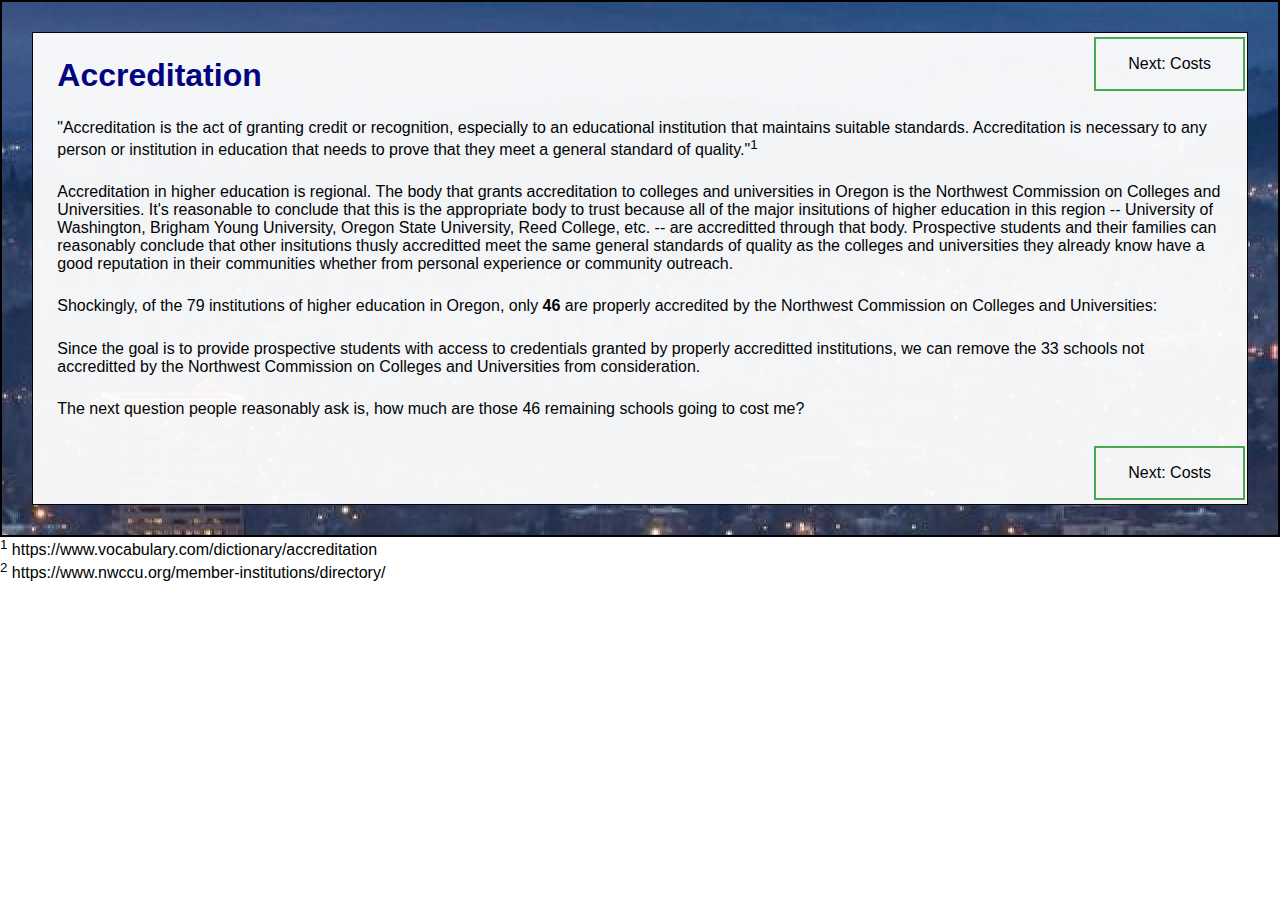
==== accreditation.html @ 28956d1e "code cleanup" ====
<!DOCTYPE html>
<html>
<head>
<title>How to pick a College in the State of Oregon?</title>
<link rel="stylesheet" type="text/css" href="project.css">
</head>

<script type="text/javascript" src="https://d3js.org/d3.v5.min.js"></script>
<script src="https://d3js.org/d3-scale-chromatic.v1.min.js"></script>

<body>

<div class="background">
	<div class="transbox">

<button class="button button1" onclick="location.href='costs.html';"  style="float: right;">Next: Costs</button>



<h1>Accreditation</h1>
<p>"Accreditation is the act of granting credit or recognition, especially to an educational institution that maintains suitable standards. Accreditation is necessary to any person or institution in education that needs to prove that they meet a general standard of quality."<sup>1</sup></p>

<p>Accreditation in higher education is regional. The body that grants accreditation to colleges and universities in Oregon is the Northwest Commission on Colleges and Universities. It's reasonable to conclude that this is the appropriate body to trust because all of the major insitutions of higher education in this region -- University of Washington, Brigham Young University, Oregon State University, Reed College, etc. -- are  accreditted through that body. Prospective students and their families can reasonably conclude that other insitutions thusly accreditted meet the same general standards of quality as the colleges and universities they already know have a good reputation in their communities whether from personal experience or community outreach.</p>

<p>Shockingly, of the 79 institutions of higher education in Oregon, only <b>46</b> are properly accredited by the Northwest Commission on Colleges and Universities:</p>

<center>
<div id="pie_chart"></div>
</center>

<p>Since the goal is to provide prospective students with access to credentials granted by properly accreditted institutions, we can remove the 33 schools not accreditted by the Northwest Commission on Colleges and Universities from consideration.</p>

<p>The next question people reasonably ask is, how much are those 46 remaining schools going to cost me?</p>


<div style="text-align:right; width:100%; padding:0;">
<button class="button button1" onclick="location.href='costs.html';">Next: Costs</button>
</div>





	</div>
</div>

<script>

var width = 500;
var height = 500;
var margin = 10;

var radius = Math.min(width, height) / 2 - margin;

var svg = d3.select("#pie_chart")
	.append("svg")
		.attr("width", width)
		.attr("height", height)
		.append("g")
			.attr("transform", "translate(" + width / 2 + "," + height / 2 + ")");

var data = {'NWCCU': 46, 'Other': 33};

var color = d3.scaleOrdinal()
	.domain(data)
	.range(d3.schemeSet2);


var pie = d3.pie()
	.value(function(d) {return d.value; });

var data_ready = pie(d3.entries(data));

var arcGenerator = d3.arc()
	.innerRadius(0)
	.outerRadius(radius)
		.startAngle(function(d) { return d.startAngle + Math.PI*3; })
		.endAngle(function(d) { return d.endAngle + Math.PI*3; });


svg.selectAll('pie_slices')
	.data(data_ready)
	.enter()
	.append('path')
		.attr('d', arcGenerator)
		.attr('fill', function(d){ return(color(d.data.key)) })
		.attr("stroke", "black")
		.style("stroke-width", "2px")
		.style("opacity", 0.9);

svg.selectAll('pie_slices')
	.data(data_ready)
	.enter()
	.append('text')
		.text(function(d){ return d.data.key})
		.attr("transform", function(d) { return "translate(" + arcGenerator.centroid(d) + ")";  })
		.style("text-anchor", "middle")
		.style("font-size", 16);

svg.selectAll('pie_slices')
	.data(data_ready)
	.enter()
	.append('text')
		.text(function(d){ return d.data.value})
		.attr("transform", function(d) { return "translate(" + arcGenerator.centroid(d) + ")";  })
		.attr("dy", +20)
		.style("text-anchor", "middle")
		.style("font-size", 14)
		.style("font-weight", "bold");

</script>

<sup>1</sup> https://www.vocabulary.com/dictionary/accreditation<br>
<sup>2</sup> https://www.nwccu.org/member-institutions/directory/<br>

<br><br>
</body>
</html>
---- project.css ----
body {
	margin: 0 auto;
	font-family: Tahoma, Verdana, Arial, sans-serif;
}

div.background {
	background: url(Portland.jpg) center no-repeat;
	border: 2px solid black;
}

div.transbox {
	margin: 30px;
	background-color: #ffffff;
	border: 1px solid black;
	opacity: 0.95;
}

div.transbox h1 {
	margin: 2%;
	font-weight: bold;
	color: navy;
}

div.transbox p {
	margin: 2%;
	color: #000000;
}

div.tooltip {	
    position: absolute;			
    text-align: center;			
    width: 80px;					
    height: 14px;					
    padding: 2px;				
    font: 12px sans-serif;		
    background: lightsteelblue;	
    border: 1px;		
    border-radius: 8px;			
    pointer-events: none;			
}

div.tooltip2 {
    position: absolute;
    text-align: left;
    width: 325px;
    height: 175px;
    padding: 2px;
    font: 14px sans-serif;
    background: white;
    border: 1px;
    border-radius: 8px;
    pointer-events: none;
}


h1 {
  color: navy;
  margin-left: 20px;
}

ul {
  padding-left: 100px;
}

.button {
  border: none;
  color: white;
  padding: 16px 32px;
  text-align: center;
  text-decoration: none;
  display: inline-block;
  font-size: 16px;
  margin: 4px 2px;
  transition-duration: 0.4s;
  cursor: pointer;
}

.button1 {
  background-color: white;
  color: black;
  border: 2px solid #4CAF50;
}

.button1:hover {
  background-color: #4CAF50;
  color: white;
}

.button2 {
  background-color: white;
  color: black;
  border: 2px solid #008CBA;
}

.button2:hover {
  background-color: #008CBA;
  color: white;
}
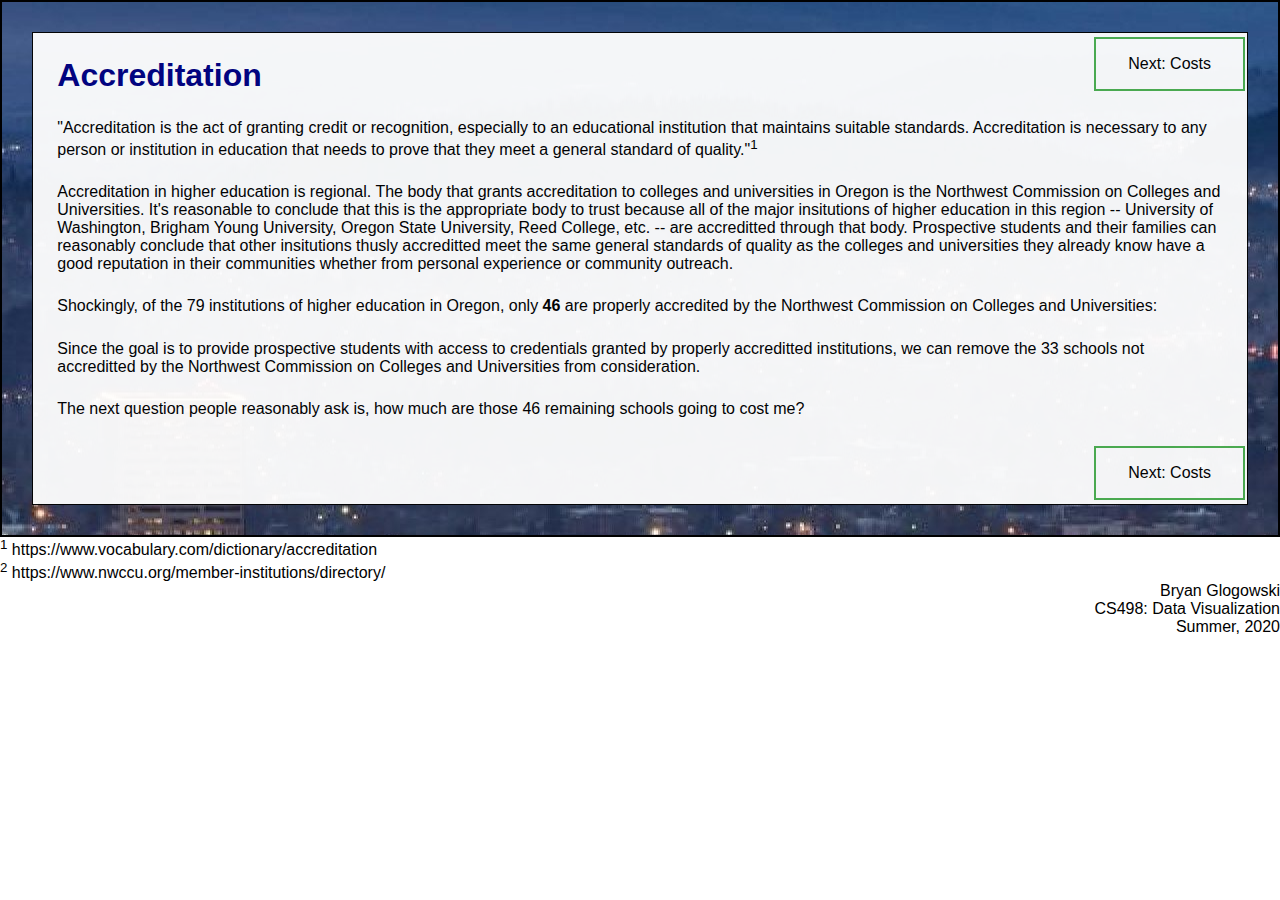
==== commit 9b941d85: "added name & semester" ====
--- a/accreditation.html
+++ b/accreditation.html
@@ -113,6 +113,10 @@
 <sup>1</sup> https://www.vocabulary.com/dictionary/accreditation<br>
 <sup>2</sup> https://www.nwccu.org/member-institutions/directory/<br>
 
-<br><br>
+<div style="text-align:right; width:100%; padding:0;">
+Bryan Glogowski<br>
+CS498: Data Visualization<br>
+Summer, 2020<br>
+</div>
 </body>
 </html>
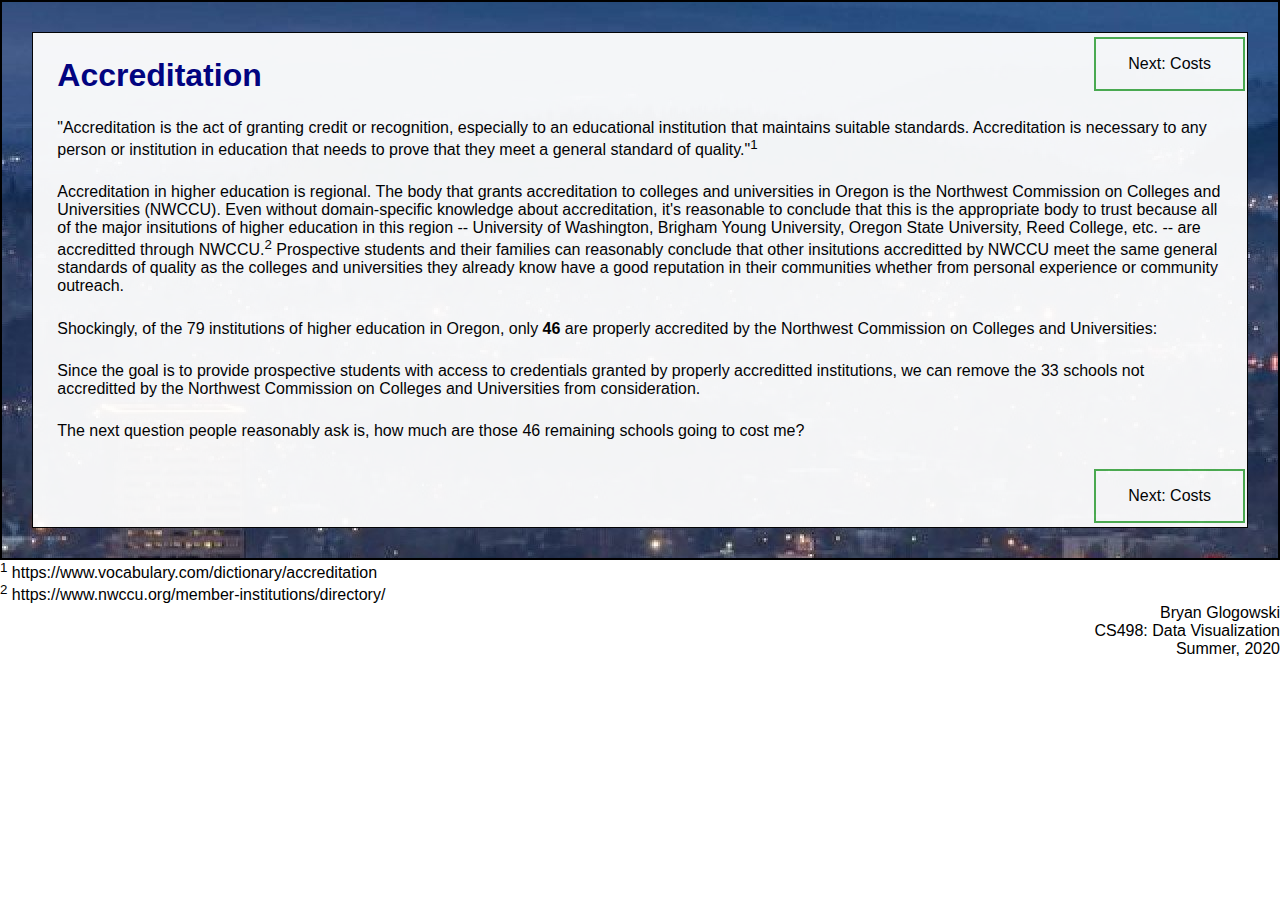
==== commit aa2f8274: "clean text" ====
--- a/accreditation.html
+++ b/accreditation.html
@@ -20,7 +20,7 @@
 <h1>Accreditation</h1>
 <p>"Accreditation is the act of granting credit or recognition, especially to an educational institution that maintains suitable standards. Accreditation is necessary to any person or institution in education that needs to prove that they meet a general standard of quality."<sup>1</sup></p>
 
-<p>Accreditation in higher education is regional. The body that grants accreditation to colleges and universities in Oregon is the Northwest Commission on Colleges and Universities. It's reasonable to conclude that this is the appropriate body to trust because all of the major insitutions of higher education in this region -- University of Washington, Brigham Young University, Oregon State University, Reed College, etc. -- are  accreditted through that body. Prospective students and their families can reasonably conclude that other insitutions thusly accreditted meet the same general standards of quality as the colleges and universities they already know have a good reputation in their communities whether from personal experience or community outreach.</p>
+<p>Accreditation in higher education is regional. The body that grants accreditation to colleges and universities in Oregon is the Northwest Commission on Colleges and Universities (NWCCU). Even without domain-specific knowledge about accreditation, it's reasonable to conclude that this is the appropriate body to trust because all of the major insitutions of higher education in this region -- University of Washington, Brigham Young University, Oregon State University, Reed College, etc. -- are  accreditted through NWCCU.<sup>2</sup> Prospective students and their families can reasonably conclude that other insitutions accreditted by NWCCU meet the same general standards of quality as the colleges and universities they already know have a good reputation in their communities whether from personal experience or community outreach.</p>
 
 <p>Shockingly, of the 79 institutions of higher education in Oregon, only <b>46</b> are properly accredited by the Northwest Commission on Colleges and Universities:</p>
 
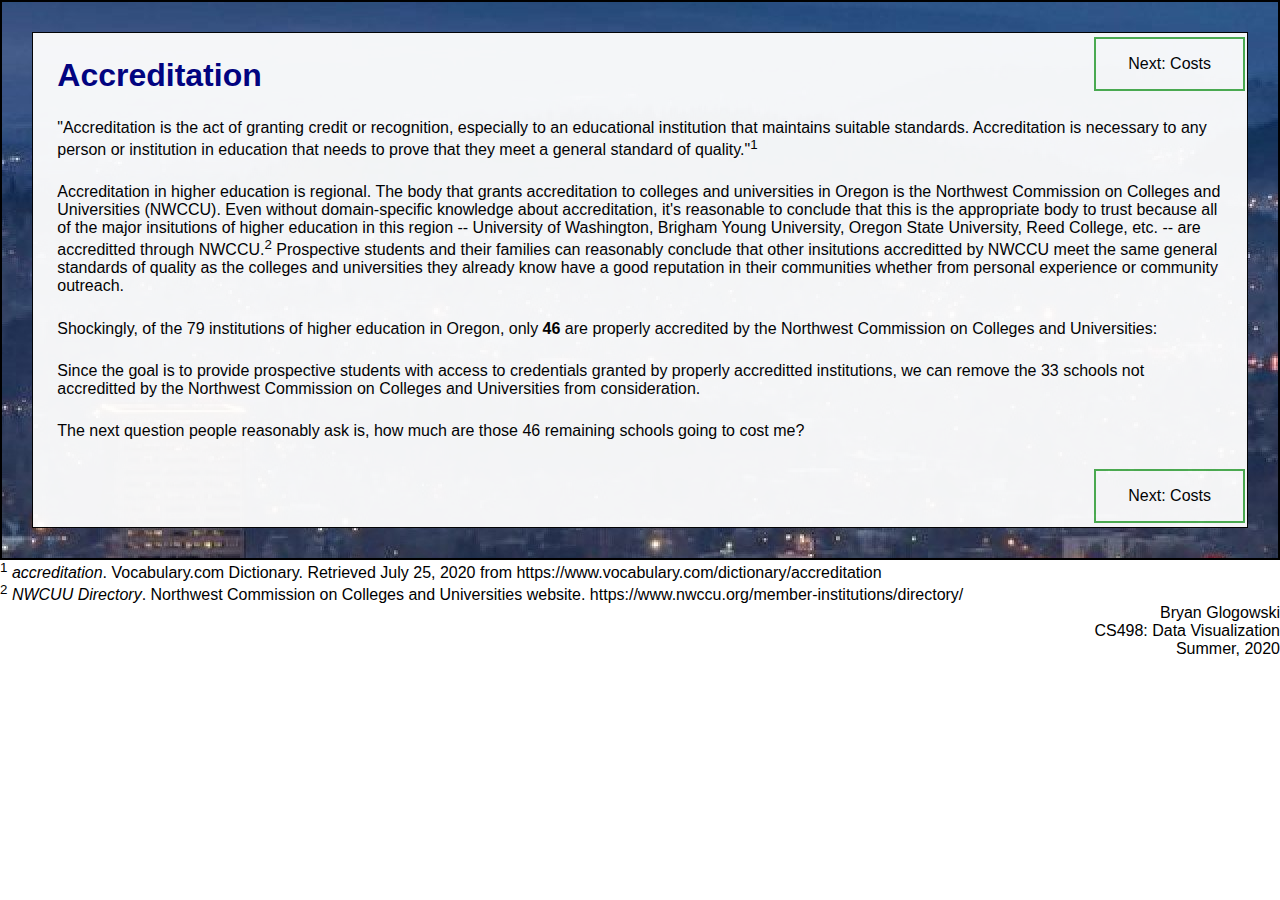
==== commit ece7bd19: "fixed footnotes" ====
--- a/accreditation.html
+++ b/accreditation.html
@@ -66,43 +66,59 @@
 	.range(d3.schemeSet2);
 
 
+
 var pie = d3.pie()
 	.value(function(d) {return d.value; });
 
 var data_ready = pie(d3.entries(data));
 
-var arcGenerator = d3.arc()
+var arc = d3.arc()
 	.innerRadius(0)
 	.outerRadius(radius)
 		.startAngle(function(d) { return d.startAngle + Math.PI*3; })
 		.endAngle(function(d) { return d.endAngle + Math.PI*3; });
 
+var arcOver = d3.arc()
+	.innerRadius(0)
+	.outerRadius(radius + 5)
+		.startAngle(function(d) { return d.startAngle + Math.PI*3; })
+		.endAngle(function(d) { return d.endAngle + Math.PI*3; });
 
-svg.selectAll('pie_slices')
+svg.selectAll('slices')
 	.data(data_ready)
 	.enter()
 	.append('path')
-		.attr('d', arcGenerator)
+		.attr('d', arc)
 		.attr('fill', function(d){ return(color(d.data.key)) })
 		.attr("stroke", "black")
 		.style("stroke-width", "2px")
-		.style("opacity", 0.9);
+		.style("opacity", 0.9)
+      .on("mouseover", function(d) {
+        d3.select(this).transition()
+          .duration(1000)
+          .attr("d", arcOver);
+      })
+      .on("mouseout", function(d) {
+        d3.select(this).transition()
+          .duration(1000)
+          .attr("d", arc);
+      });
 
-svg.selectAll('pie_slices')
+svg.selectAll('slices')
 	.data(data_ready)
 	.enter()
 	.append('text')
 		.text(function(d){ return d.data.key})
-		.attr("transform", function(d) { return "translate(" + arcGenerator.centroid(d) + ")";  })
+		.attr("transform", function(d) { return "translate(" + arc.centroid(d) + ")";  })
 		.style("text-anchor", "middle")
 		.style("font-size", 16);
 
-svg.selectAll('pie_slices')
+svg.selectAll('slices')
 	.data(data_ready)
 	.enter()
 	.append('text')
 		.text(function(d){ return d.data.value})
-		.attr("transform", function(d) { return "translate(" + arcGenerator.centroid(d) + ")";  })
+		.attr("transform", function(d) { return "translate(" + arc.centroid(d) + ")";  })
 		.attr("dy", +20)
 		.style("text-anchor", "middle")
 		.style("font-size", 14)
@@ -110,8 +126,8 @@
 
 </script>
 
-<sup>1</sup> https://www.vocabulary.com/dictionary/accreditation<br>
-<sup>2</sup> https://www.nwccu.org/member-institutions/directory/<br>
+<sup>1</sup> <i>accreditation</i>. Vocabulary.com Dictionary. Retrieved July 25, 2020 from https://www.vocabulary.com/dictionary/accreditation<br>
+<sup>2</sup> <i>NWCUU Directory</i>. Northwest Commission on Colleges and Universities website. https://www.nwccu.org/member-institutions/directory/<br>
 
 <div style="text-align:right; width:100%; padding:0;">
 Bryan Glogowski<br>
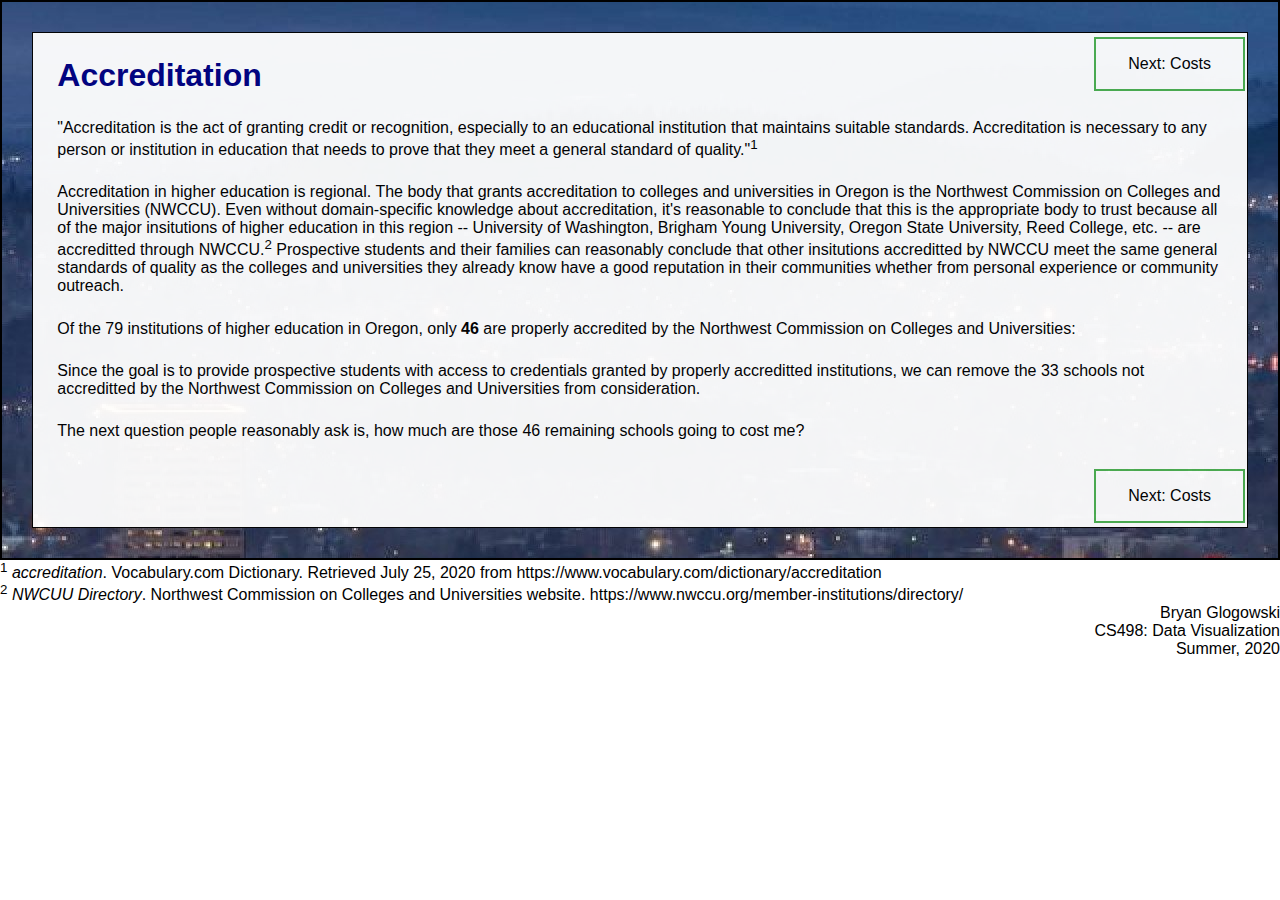
==== commit 82b4dba6: "fixed formatting" ====
--- a/accreditation.html
+++ b/accreditation.html
@@ -22,7 +22,7 @@
 
 <p>Accreditation in higher education is regional. The body that grants accreditation to colleges and universities in Oregon is the Northwest Commission on Colleges and Universities (NWCCU). Even without domain-specific knowledge about accreditation, it's reasonable to conclude that this is the appropriate body to trust because all of the major insitutions of higher education in this region -- University of Washington, Brigham Young University, Oregon State University, Reed College, etc. -- are  accreditted through NWCCU.<sup>2</sup> Prospective students and their families can reasonably conclude that other insitutions accreditted by NWCCU meet the same general standards of quality as the colleges and universities they already know have a good reputation in their communities whether from personal experience or community outreach.</p>
 
-<p>Shockingly, of the 79 institutions of higher education in Oregon, only <b>46</b> are properly accredited by the Northwest Commission on Colleges and Universities:</p>
+<p>Of the 79 institutions of higher education in Oregon, only <b>46</b> are properly accredited by the Northwest Commission on Colleges and Universities:</p>
 
 <center>
 <div id="pie_chart"></div>
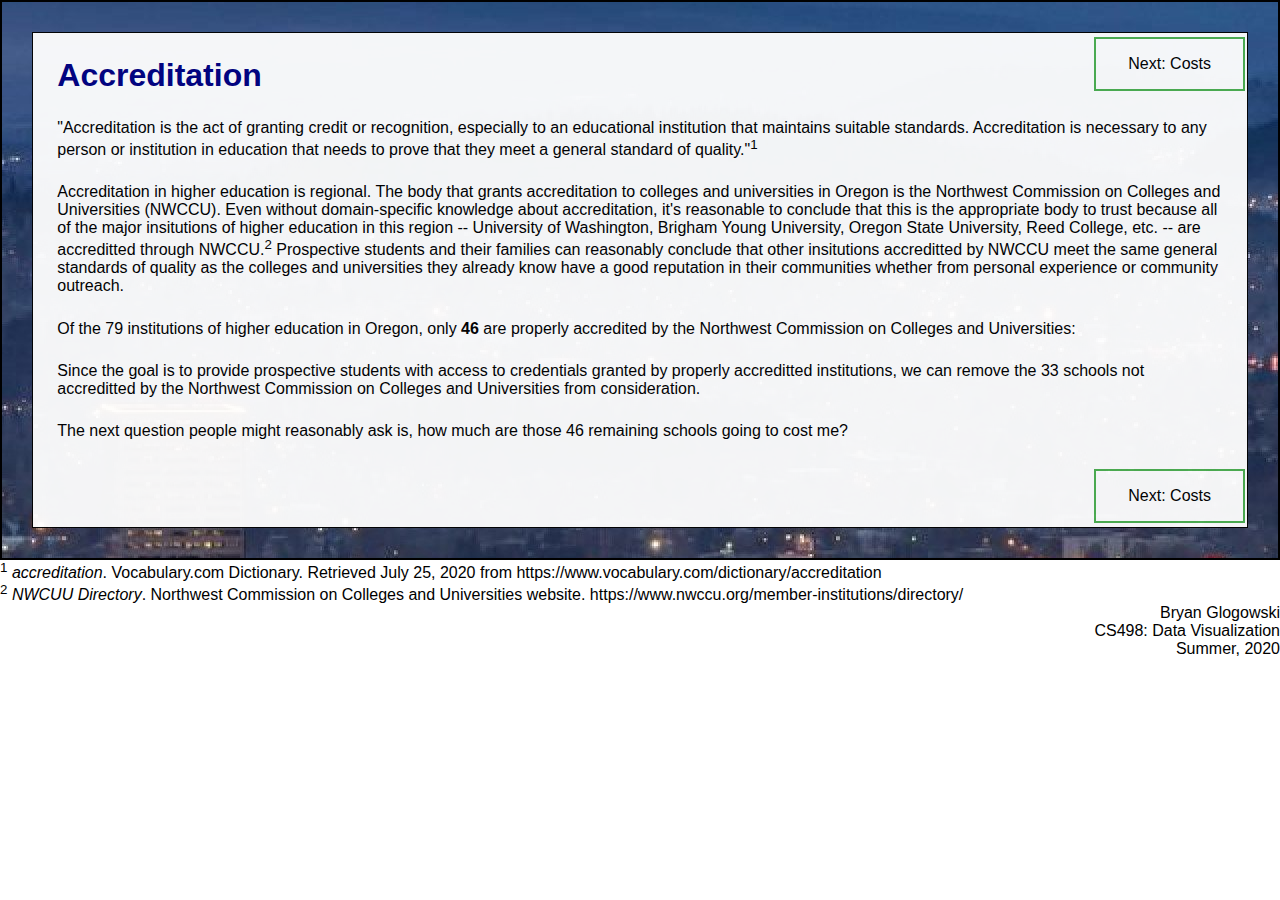
==== commit 89a00981: "fixed formatting" ====
--- a/accreditation.html
+++ b/accreditation.html
@@ -30,7 +30,7 @@
 
 <p>Since the goal is to provide prospective students with access to credentials granted by properly accreditted institutions, we can remove the 33 schools not accreditted by the Northwest Commission on Colleges and Universities from consideration.</p>
 
-<p>The next question people reasonably ask is, how much are those 46 remaining schools going to cost me?</p>
+<p>The next question people might reasonably ask is, how much are those 46 remaining schools going to cost me?</p>
 
 
 <div style="text-align:right; width:100%; padding:0;">
